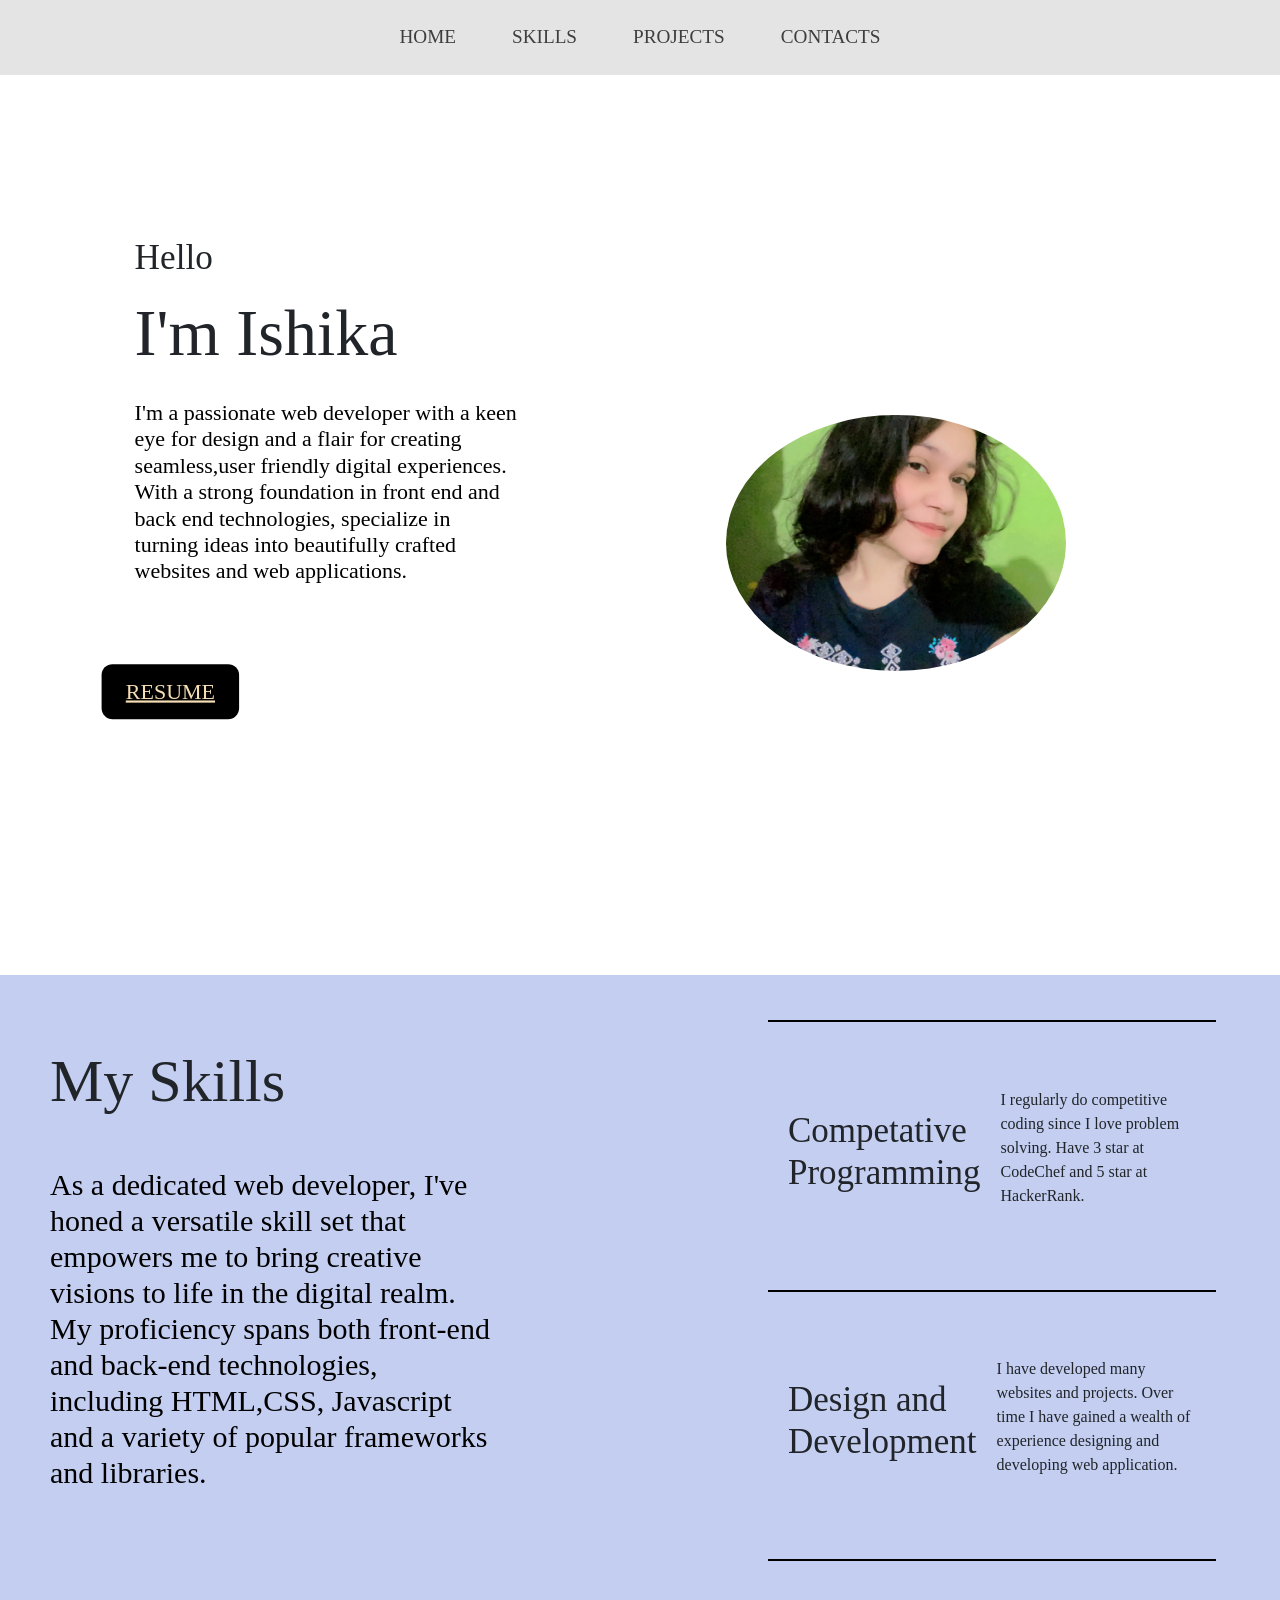
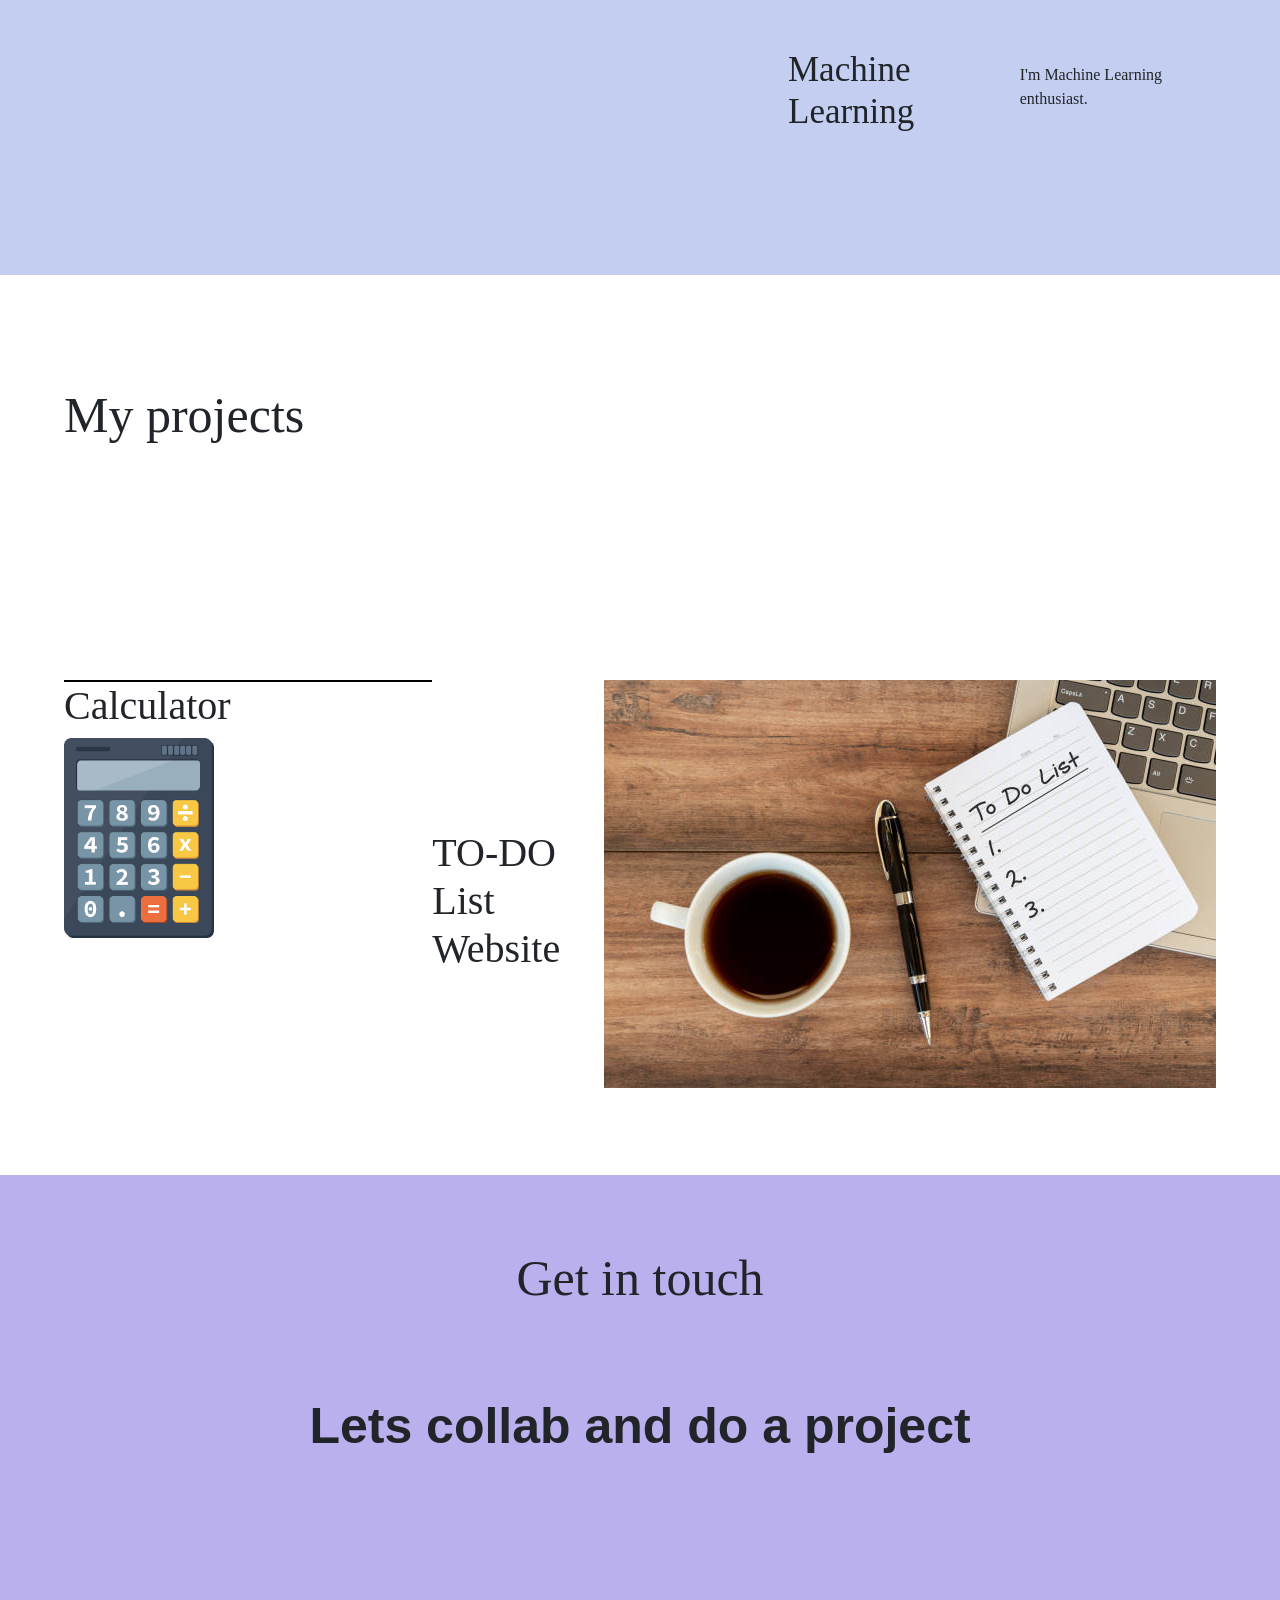
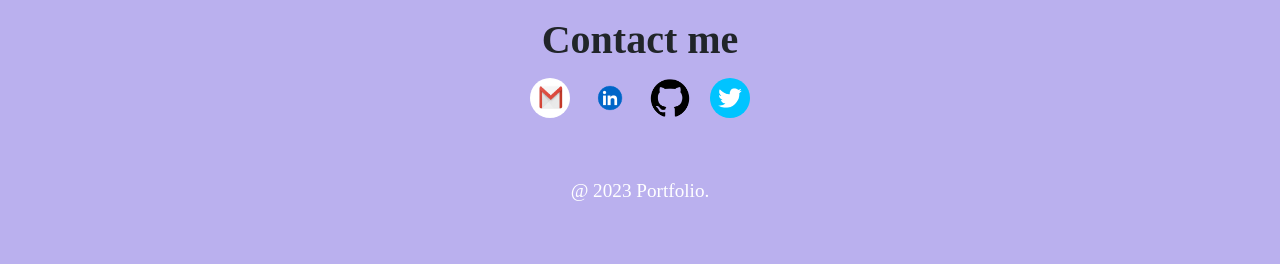
==== PORTFOLIO/index.html @ ec96b975 "Add files via upload" ====
<!DOCTYPE html>
<html lang="en">
<head>
    <meta charset="UTF-8">
    <meta name="viewport" content="width=device-width, initial-scale=1.0">
    <title>portfolio</title>
   
    <link href="https://cdn.jsdelivr.net/npm/bootstrap@5.3.3/dist/css/bootstrap.min.css" rel="stylesheet" >
    <link rel="stylesheet" href="index.css">
</head>
<body>
  <header class="header_section">
    <div class="container">
    <nav class="navbar navbar-expand-lg custom_nav-container " >
    <div class="collapse navbar-collapse" id="navbarSupportedContent">
        <ul class="navbar-nav mx-auto">
            <li class="nav-item active">
                <a class="nav-link" href="index.html">Home</a>
            </li>
            <li class="nav-item">
                <a class="nav-link" href="#page1">Skills</a>
            </li>
            <li class="nav-item">
                <a class="nav-link" href="#page2">Projects</a>
            </li>
            <li class="nav-item">
                <a class="nav-link" href="#page3">Contacts</a>
            </li>
        </ul>
    </div>
    </nav>
</div>
  </header> 
  <div id="main">
    <div id="page">
        <img src="Snapchat-2101192270.jpg" style="padding:150px; border-radius: 50%;" alt=""/>
        <div id="text">
            <h2>Hello</h2>
            <h1>I'm Ishika</h1>
            <h4>I'm a passionate web developer with a keen eye for design and a flair for creating seamless,user friendly digital experiences. With a strong foundation in front end and back end technologies, specialize in turning ideas into beautifully crafted websites and web applications.</h4>
            <div id="buttons">
                <button id="b2">
                    <a href="your_resume_link_here">RESUME</a>
                </button>
            </div>
        </div>
    </div>
  </div>
  <div id="page1">
    <div id="right">
        <div id="text1">
            <h1>My Skills</h1>
            <h4>
                As a dedicated web developer, I've honed a versatile skill set that empowers me to bring creative visions to life in the digital realm. My proficiency spans both front-end and back-end technologies, including HTML,CSS, Javascript and a variety of popular frameworks and libraries.
            </h4>
        </div>
    </div>
    <div id="left">
        <div class="box">
            <h1>Competative Programming</h1>
            <p>
                I regularly do competitive coding since I love problem solving. Have 3 star at CodeChef and 5 star at HackerRank.
            </p>
        </div>
        <div class="box">
            <h1>Design and Development</h1>
            <p>
                I have developed many websites and projects. Over time I have gained a wealth of experience designing and developing web application.
            </p>
        </div>
        <div class="box">
            <h1>Machine Learning</h1>
            <p>I'm Machine Learning enthusiast.</p>
        </div>
    </div>
  </div>
  <div id="page2">
    <div id="text4">
        <h1>My projects</h1>
    </div>
    <div id="project">
        <div class="projects p1">
            <div id="text3">
                <h1>Calculator</h1>
            </div>
            <div id="image">
                <a href="your_destination_link_here">
                    <img src="calculator.webp" alt="description of project" />
                </a>
            </div>
        </div>
        <div class="projects p2"></div>
            <div id="text3">
                <h1>TO-DO List Website</h1>
            </div>
            <div id="image">
                <a href="your_destination_link_here">
                    <img src="istockphoto.jpg" alt="description of project" />
                </a>
            </div>
        </div>
    </div>
  </div>
  <section class="end">
    <div id="page3" class="contact-me">
        <br /><br />
        <h2>Get in touch</h2>
        <br />
        <h2 class="collab">Lets collab and do a project</h2>
        <br />
        <p>Contact me</p>
        <br />
        <a class="btn" href=""><img src="gmail.jpg" width="40px" height="40px" /></a>
        <a class="btn" href=""><img src="linkedin.webp" width="40px" height="40px" /></a>
        <a class="btn" href=""><img src="GitHub.png" width="40px" height="40px" /></a>
        <a class="btn" href=""><img src="twitter.webp" width="40px" height="40px" /></a>
    </div>
    <div class="bottom-container">
        <div style="width: 50%; margin-left: auto; margin-right: auto;">
            <br>
            <p class="copyright">@ 2023 Portfolio.</p>
        </div>
    </div>
  </section>
</body>
</html>
---- PORTFOLIO/index.css ----
*{
    margin: 0%;
    padding: 0%;
    box-sizing: border-box;
    font-family: montserrat;
}
html,body{
    height: 100%;
    width: 100%;
}
#main{
    position: relative;
    overflow: hidden;
}
#page{
    position: relative;
    height: 100vh;
    width: 100vw;
    background-color: #fff;
}
#page>img{
    position: absolute;
    right:5%;
    top: 52%;
    transform: translateY(-50%);
    width: 50%;
} 
#center>#navbar{
    display: flex;
    align-items: center;
    justify-content: space-between;
    padding: 0px 30px;
    position: absolute;
    z-index: 9;
    height: 20%;
    width: 100%;
    
}
#center-nav{
    display: flex;
    gap: 20px;
    text-align:center ;
}
#center-nav>a{
    text-decoration: none;
    color:black;
    font-weight: 500;
    font-size:18px ;
    text-align: center;
}
#nav>input{
    padding: 10px 5px;
    border-radius: 10px;
    border: 1px solid #dadada;
    text-transform: uppercase;
}
#text{
    padding: 30px 50px;
    position: relative;
    top: 18%;
    left: 8%;
    height: 75%;
    width: 35%;
    scale: 1.1;
}
#text>h1{
    font-size: 60px;
    line-height: 1;
    margin-top: 20px;
}
#text>h4{
    margin-top: 30px;
    color: black;
    font-size: 20px;
    font-weight: 500;
}
#text>h5{
    color: #8873EF;
    transform: rotate(-20deg);
    position: absolute;
    left: 3%;
}
#buttons{
    position: absolute;
    left: 0%;
    bottom: 18%;
    height: 20%;
    width: 100%;
}
#buttons>button{
    padding: 10px 22px;
    border-radius: 10px;
    border: none;
    font-weight: 500;
}
#buttons>button>a{
    font-size: 20px;
    color: wheat;
}
#buttons>#b2{
    margin-left: 20px;
    background-color: black;
}
#page1{
position: relative;
height: 100vh;
width: 100vw;
background-color: #c3cef0;

}
#page1>#left{
    position: absolute;
    right: 5%;
    height: 90%;
    top: 50%;
    transform: translateY(-50%);
    width: 35%;
}
#left>.box{
    display: flex;
    align-items: center;
    justify-content: space-between;
    padding: 0px 20px;
    height: 33.3%;
    width: 100%;
    border-top: 2px solid black;
}
#left>.box>h4{
    font-size: 30px;
}
#left>.box>h1{
    font-size: 35px;
}
#left>.box>p{
    margin-left: 20px;
}
#text1{
    margin: 50px 50px;
    height: 30%;
    width: 50%;
    position: absolute;
    z-index: 9;
}
#text1>h1{
    font-size: 60px;
    margin-top: 20px;
}
#text1>h4{
    font-size: 30px;
    color: black;
    font-weight: 500;
    width: 70%;
    margin-top: 50px;
}
#text1>h5{
    color: #8873EF;
    transform: rotate(-20deg);
    position: absolute;
    left: -2%;
}
#page1>img{
    position: absolute;
    bottom: 5%;
    left: 5%;
    width: 10%;
}
#page2{
    position: relative;
    height: 100vh;
    width: 100vw;
    background-color: #fff;
}
#project{
    display: flex;
    align-items: center;
    justify-content: space-between;
    height: 50%;
    width: 90%;
    position: absolute;
    left: 50%;
    transform: translateX(-50%);
    bottom: 5%;
}
.projects{
    border-top: 2px solid #000;
    height: 100%;
    width: 31%;
}
.project2{
    border-top: 2px solid #000;
    height: 100%;
    width: 31%;
}
#image{
    height: 100%;
    width: 100%;
}
#image>img{
    height: 100%;
    width: 100%;
    object-fit: cover;
}
.p1 img{
    height: 200px;
    width: 150px;
}
.p2 img{height: 200px;
    width: 150px;
   
    
}
#text4{
position: absolute;
top: 10%;
left: 5%;
height: 20%;
width: 30%;
}
#text4>h1{
    margin-top: 20px;
    font-size: 50px;
}
#text4>h5{
    color: #8873EF;
    transform: rotate(-20deg);
    position: absolute;
    top: 0%;
    left: 0%;
}
#text4>h1{
    margin-top: 20px;
    font-size: 50px;
}
.end{
    background-color: #bab0ee;
    text-align: center;
    padding-bottom: 50px;
}
.contact-me p{
    font-size: 40px;
}
.contact-me h2{
    margin-top: 2%;
    font-size: 50px;
}
.contact-me{
    width: 100%;
    height: 570px;
    font-weight: bold;
    position: relative;
}
.collab{
    font-size: 3.1rem;
    font-family: sans-serif;
    display: block;
    font-weight: bolder;
    margin: 100px auto;
    padding: 30px 0;
}
.copyright{
    color: #fff;
    font-size: 1.2rem;
    margin: 0;
    padding: 8px 0 8px 0;
}
.btn{
    padding: 7px 7px;
}
.btn>img{
    border-radius: 50%;
    position: relative;
    bottom: 40px;
}
.nav-item > a{
    color: #3e3e3e;
    font-size: 1.2rem;
    font-weight: 600px;
    margin: 7px 20px;
    text-transform: uppercase;
}
.header_section{
    background-color: #2222221f;
}
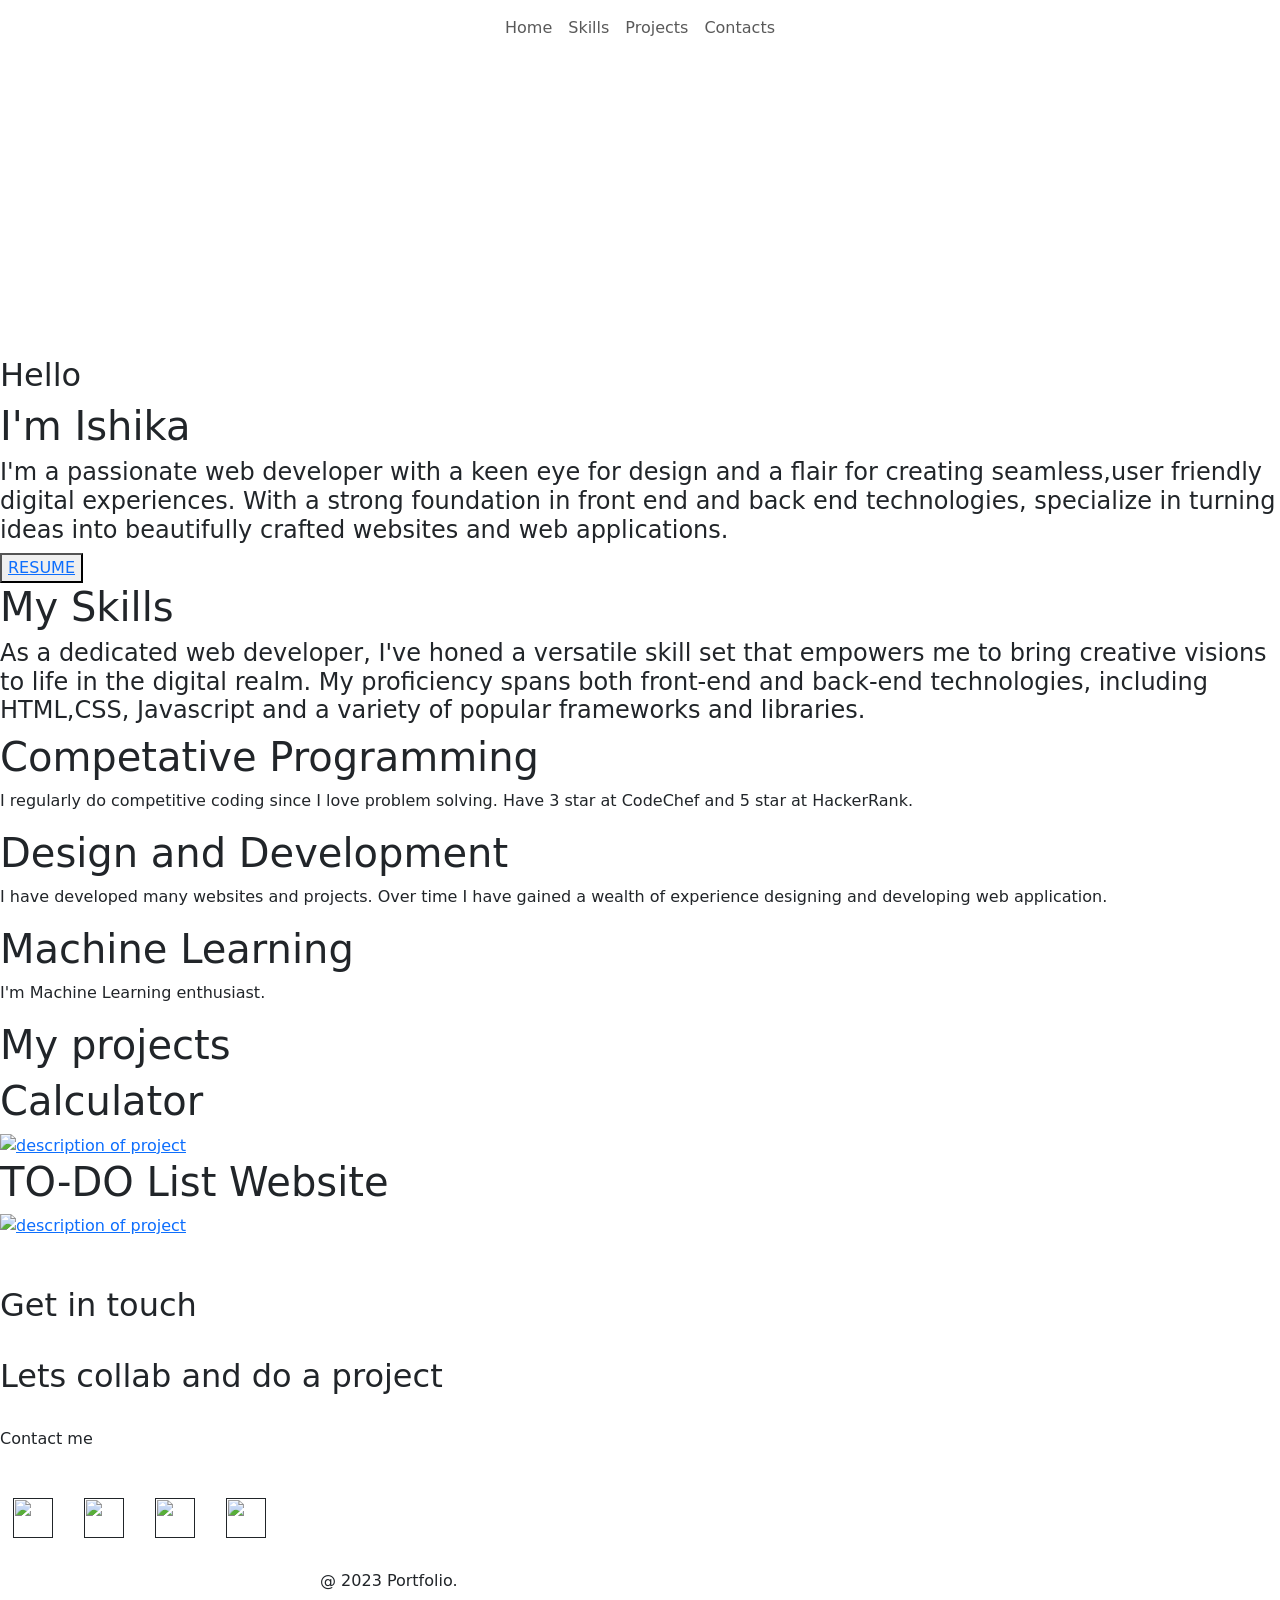
==== commit be3eab89: "Update index.html" ====
--- a/PORTFOLIO/index.html
+++ b/PORTFOLIO/index.html
@@ -6,7 +6,7 @@
     <title>portfolio</title>
    
     <link href="https://cdn.jsdelivr.net/npm/bootstrap@5.3.3/dist/css/bootstrap.min.css" rel="stylesheet" >
-    <link rel="stylesheet" href="index.css">
+    <link rel="stylesheet" href="portfolio/index.css">
 </head>
 <body>
   <header class="header_section">
@@ -33,7 +33,7 @@
   </header> 
   <div id="main">
     <div id="page">
-        <img src="Snapchat-2101192270.jpg" style="padding:150px; border-radius: 50%;" alt=""/>
+        <img src="portfolio/Snapchat-2101192270.jpg" style="padding:150px; border-radius: 50%;" alt=""/>
         <div id="text">
             <h2>Hello</h2>
             <h1>I'm Ishika</h1>
@@ -85,7 +85,7 @@
             </div>
             <div id="image">
                 <a href="your_destination_link_here">
-                    <img src="calculator.webp" alt="description of project" />
+                    <img src="portfolio/calculator.webp" alt="description of project" />
                 </a>
             </div>
         </div>
@@ -95,7 +95,7 @@
             </div>
             <div id="image">
                 <a href="your_destination_link_here">
-                    <img src="istockphoto.jpg" alt="description of project" />
+                    <img src="portfolio/istockphoto.jpg" alt="description of project" />
                 </a>
             </div>
         </div>
@@ -110,10 +110,10 @@
         <br />
         <p>Contact me</p>
         <br />
-        <a class="btn" href=""><img src="gmail.jpg" width="40px" height="40px" /></a>
-        <a class="btn" href=""><img src="linkedin.webp" width="40px" height="40px" /></a>
-        <a class="btn" href=""><img src="GitHub.png" width="40px" height="40px" /></a>
-        <a class="btn" href=""><img src="twitter.webp" width="40px" height="40px" /></a>
+        <a class="btn" href=""><img src="portfolio/gmail.jpg" width="40px" height="40px" /></a>
+        <a class="btn" href=""><img src="portfolio/linkedin.webp" width="40px" height="40px" /></a>
+        <a class="btn" href=""><img src="portfolio/GitHub.png" width="40px" height="40px" /></a>
+        <a class="btn" href=""><img src="portfolio/twitter.webp" width="40px" height="40px" /></a>
     </div>
     <div class="bottom-container">
         <div style="width: 50%; margin-left: auto; margin-right: auto;">
@@ -123,4 +123,4 @@
     </div>
   </section>
 </body>
-</html>+</html>
